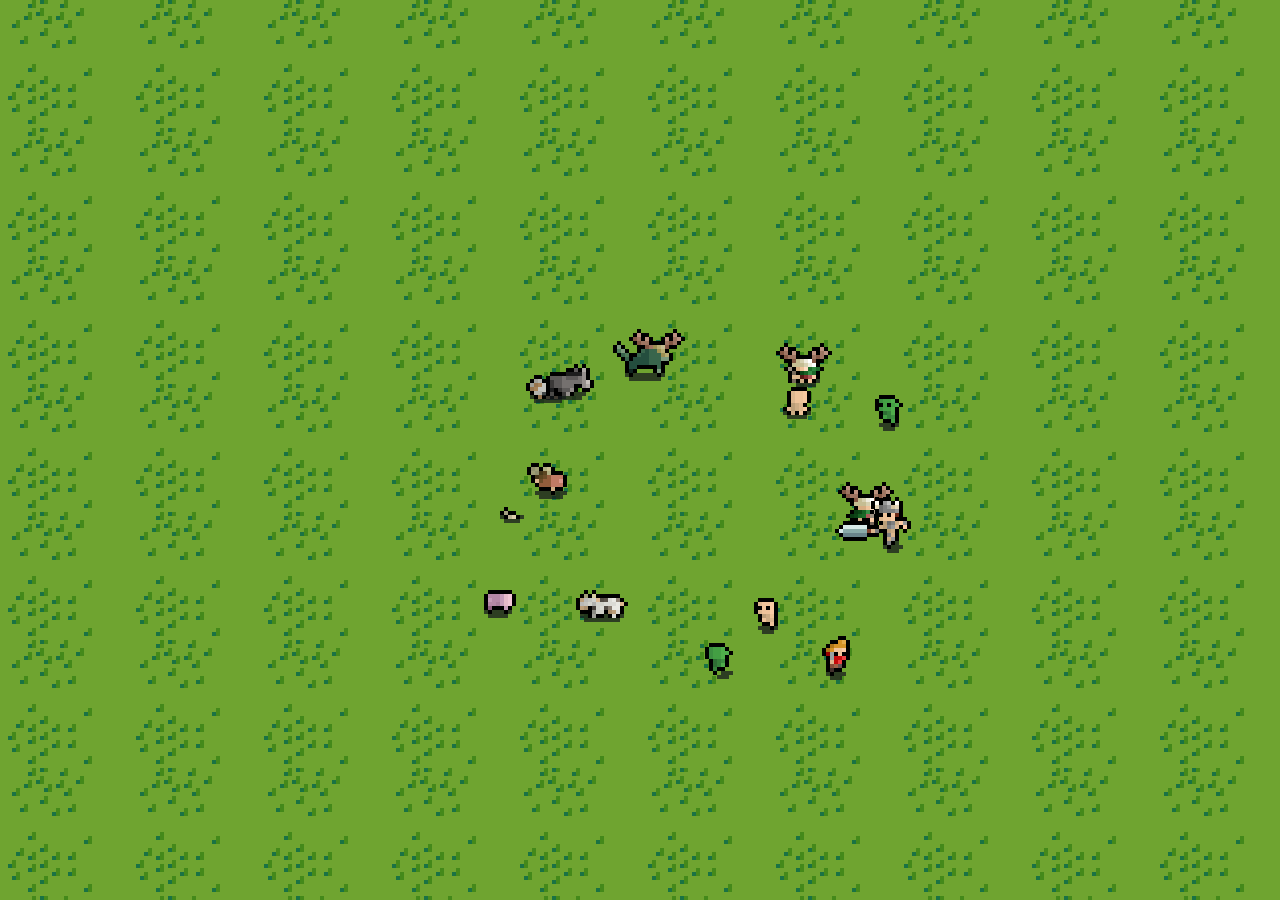
==== easter-egg/index.html @ 28fd2b43 "Add 10 more animated characters to easter egg Adds farm animals (cow, pig, rabbit, goat, sheep, donk" ====
<!DOCTYPE html>
<html lang="en">
<head>
  <meta charset="UTF-8">
  <title>???</title>
  <style>
    * { margin: 0; padding: 0; box-sizing: border-box; }
    html, body { width: 100%; height: 100%; overflow: hidden; }
    body {
      background-color: #6fa430;
      background-image: url('grass_tile.png');
      background-repeat: repeat;
      background-size: 128px 128px;
    }
    canvas {
      position: fixed;
      top: 0; left: 0;
      width: 100%; height: 100%;
    }
  </style>
</head>
<body>
<canvas id="canvas"></canvas>
<script>
const FRAME_SIZE = 32;
const SCALE = 4;
const DISPLAY = FRAME_SIZE * SCALE;
const FRAMES = 4;
const FRAME_MS = 200;
const SPEED = 1.2;

const DIR = { DOWN: 0, UP: 1, LEFT: 2, RIGHT: 3 };

const characterDefs = [
  { name: 'druid',     walk: 'druid_walk.png',     shadow: 'druid_shadow.png' },
  { name: 'barbarian', walk: 'barbarian_walk.png',  shadow: 'barbarian_shadow.png' },
  { name: 'rogue',     walk: 'rogue_walk.png',      shadow: 'rogue_shadow.png' },
  { name: 'human',     walk: 'human_walk.png',      shadow: 'human_shadow.png' },
  { name: 'orc',       walk: 'orc_walk.png',        shadow: 'orc_shadow.png' },
  { name: 'cow',       walk: 'cow_walk.png',        shadow: 'cow_shadow.png' },
  { name: 'pig',       walk: 'pig_walk.png',        shadow: 'pig_shadow.png' },
  { name: 'rabbit',    walk: 'rabbit_walk.png',     shadow: 'rabbit_shadow.png' },
  { name: 'goat',      walk: 'goat_walk.png',       shadow: 'goat_shadow.png' },
  { name: 'sheep',     walk: 'sheep_walk.png',      shadow: 'sheep_shadow.png' },
  { name: 'donkey',    walk: 'donkey_walk.png',     shadow: 'donkey_shadow.png' },
  { name: 'hound',     walk: 'hound_walk.png',      shadow: 'hound_shadow.png' },
  { name: 'druid2',    walk: 'druid_walk.png',      shadow: 'druid_shadow.png' },
  { name: 'human2',    walk: 'human_walk.png',      shadow: 'human_shadow.png' },
  { name: 'orc2',      walk: 'orc_walk.png',        shadow: 'orc_shadow.png' },
];

function loadImage(src) {
  return new Promise((resolve, reject) => {
    const img = new Image();
    img.onload = () => resolve(img);
    img.onerror = () => reject(new Error(`Failed: ${src}`));
    img.src = src;
  });
}

function randomDir() {
  return [DIR.DOWN, DIR.UP, DIR.LEFT, DIR.RIGHT][Math.floor(Math.random() * 4)];
}

function velocityFromDir(dir) {
  switch (dir) {
    case DIR.DOWN:  return { vx: 0,      vy: SPEED  };
    case DIR.UP:    return { vx: 0,      vy: -SPEED };
    case DIR.LEFT:  return { vx: -SPEED, vy: 0      };
    case DIR.RIGHT: return { vx: SPEED,  vy: 0      };
  }
}

async function main() {
  const canvas = document.getElementById('canvas');
  const ctx = canvas.getContext('2d');
  ctx.imageSmoothingEnabled = false;

  function resize() {
    canvas.width = window.innerWidth;
    canvas.height = window.innerHeight;
    ctx.imageSmoothingEnabled = false;
  }
  resize();
  window.addEventListener('resize', resize);

  const characters = await Promise.all(characterDefs.map(async (def, i) => {
    const [walkImg, shadowImg] = await Promise.all([
      loadImage(def.walk),
      loadImage(def.shadow),
    ]);
    const angle = (i / characterDefs.length) * Math.PI * 2;
    const cx = canvas.width  / 2 + Math.cos(angle) * 200;
    const cy = canvas.height / 2 + Math.sin(angle) * 150;
    const dir = randomDir();
    const { vx, vy } = velocityFromDir(dir);
    return {
      walkImg, shadowImg,
      x: cx, y: cy,
      dir, vx, vy,
      frame: Math.floor(Math.random() * FRAMES),
      frameTimer: 0,
      dirTimer: 0,
      dirInterval: 2000 + Math.random() * 3000,
    };
  }));

  let lastTime = null;

  function loop(ts) {
    if (!lastTime) lastTime = ts;
    const dt = Math.min(ts - lastTime, 50);
    lastTime = ts;

    ctx.clearRect(0, 0, canvas.width, canvas.height);

    for (const char of characters) {
      char.frameTimer += dt;
      if (char.frameTimer >= FRAME_MS) {
        char.frameTimer -= FRAME_MS;
        char.frame = (char.frame + 1) % FRAMES;
      }

      char.dirTimer += dt;
      if (char.dirTimer >= char.dirInterval) {
        char.dirTimer = 0;
        char.dirInterval = 2000 + Math.random() * 3000;
        char.dir = randomDir();
        const v = velocityFromDir(char.dir);
        char.vx = v.vx; char.vy = v.vy;
      }

      char.x += char.vx;
      char.y += char.vy;

      const maxX = canvas.width  - DISPLAY;
      const maxY = canvas.height - DISPLAY;

      if (char.x < 0)    { char.x = 0;    char.dir = DIR.RIGHT; char.vx =  SPEED; char.vy = 0; char.dirTimer = 0; }
      if (char.x > maxX) { char.x = maxX; char.dir = DIR.LEFT;  char.vx = -SPEED; char.vy = 0; char.dirTimer = 0; }
      if (char.y < 0)    { char.y = 0;    char.dir = DIR.DOWN;  char.vx = 0; char.vy =  SPEED; char.dirTimer = 0; }
      if (char.y > maxY) { char.y = maxY; char.dir = DIR.UP;    char.vx = 0; char.vy = -SPEED; char.dirTimer = 0; }

      const sx = char.frame * FRAME_SIZE;
      const sy = char.dir   * FRAME_SIZE;
      const dx = Math.round(char.x);
      const dy = Math.round(char.y);

      ctx.drawImage(char.shadowImg, sx, sy, FRAME_SIZE, FRAME_SIZE, dx, dy, DISPLAY, DISPLAY);
      ctx.drawImage(char.walkImg,   sx, sy, FRAME_SIZE, FRAME_SIZE, dx, dy, DISPLAY, DISPLAY);
    }

    requestAnimationFrame(loop);
  }

  requestAnimationFrame(loop);
}

main().catch(console.error);
</script>
</body>
</html>
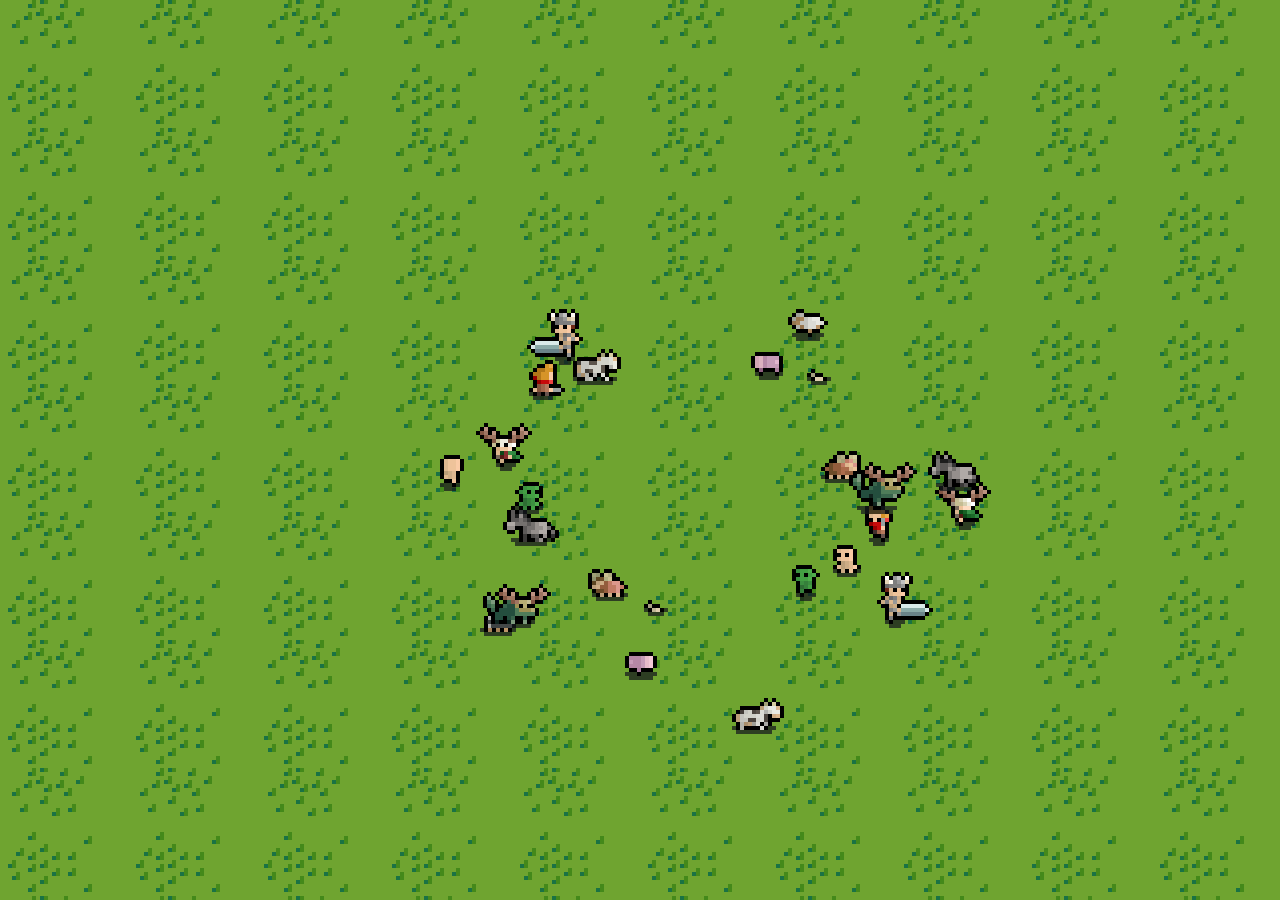
==== commit 6b014e72: "Add 10 more character instances to easter egg (25 total) Co-Authored-By: Claude Sonnet 4.6 <noreply@" ====
--- a/easter-egg/index.html
+++ b/easter-egg/index.html
@@ -44,9 +44,18 @@
   { name: 'sheep',     walk: 'sheep_walk.png',      shadow: 'sheep_shadow.png' },
   { name: 'donkey',    walk: 'donkey_walk.png',     shadow: 'donkey_shadow.png' },
   { name: 'hound',     walk: 'hound_walk.png',      shadow: 'hound_shadow.png' },
-  { name: 'druid2',    walk: 'druid_walk.png',      shadow: 'druid_shadow.png' },
+  { name: 'druid2',     walk: 'druid_walk.png',      shadow: 'druid_shadow.png' },
   { name: 'human2',    walk: 'human_walk.png',      shadow: 'human_shadow.png' },
   { name: 'orc2',      walk: 'orc_walk.png',        shadow: 'orc_shadow.png' },
+  { name: 'barbarian2', walk: 'barbarian_walk.png', shadow: 'barbarian_shadow.png' },
+  { name: 'rogue2',    walk: 'rogue_walk.png',      shadow: 'rogue_shadow.png' },
+  { name: 'cow2',      walk: 'cow_walk.png',        shadow: 'cow_shadow.png' },
+  { name: 'pig2',      walk: 'pig_walk.png',        shadow: 'pig_shadow.png' },
+  { name: 'rabbit2',   walk: 'rabbit_walk.png',     shadow: 'rabbit_shadow.png' },
+  { name: 'sheep2',    walk: 'sheep_walk.png',      shadow: 'sheep_shadow.png' },
+  { name: 'goat2',     walk: 'goat_walk.png',       shadow: 'goat_shadow.png' },
+  { name: 'hound2',    walk: 'hound_walk.png',      shadow: 'hound_shadow.png' },
+  { name: 'donkey2',   walk: 'donkey_walk.png',     shadow: 'donkey_shadow.png' },
 ];
 
 function loadImage(src) {
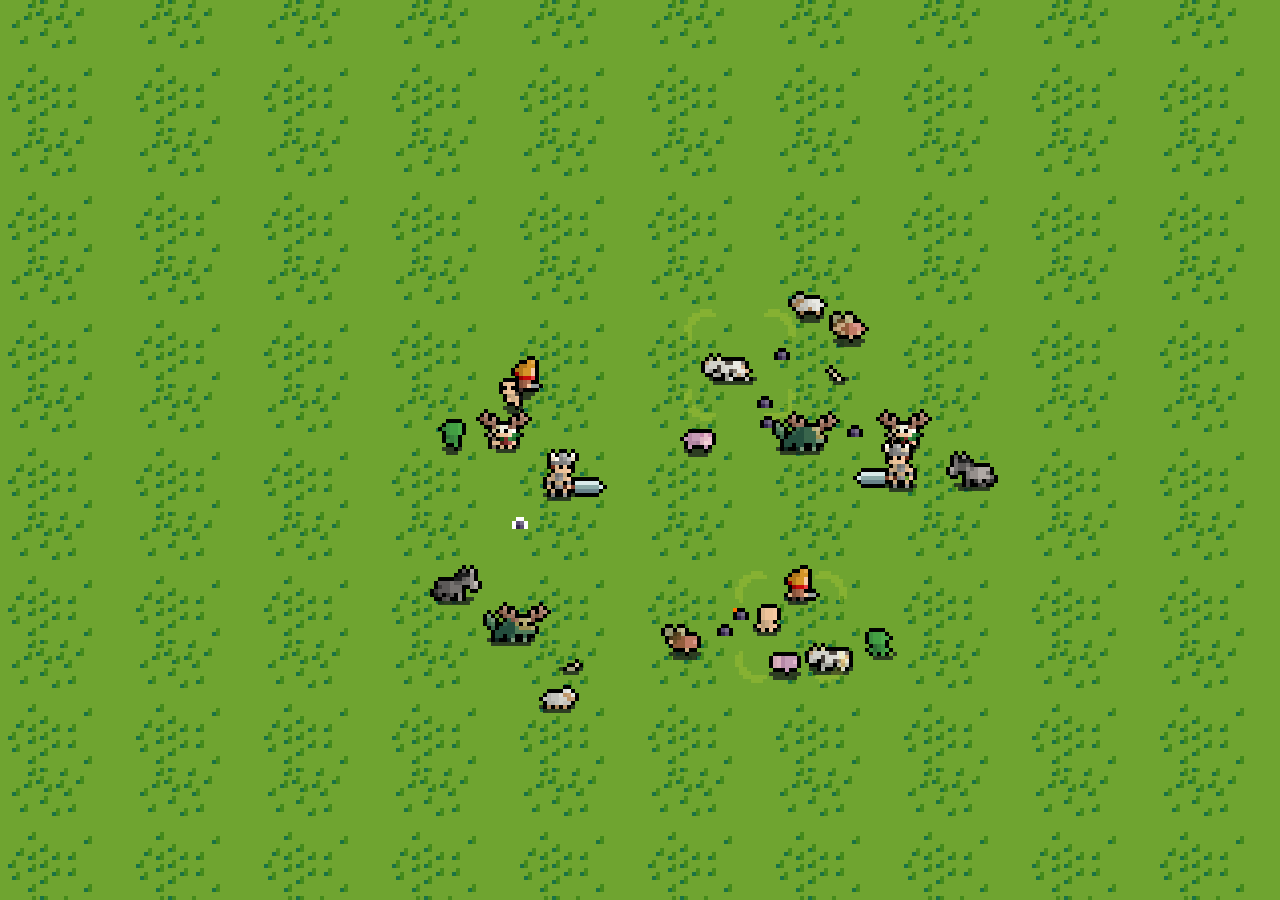
==== commit 1fb94212: "Add explosion animation on sprite collision Sprites now trigger a bomb explosion (Rogue TrueHeroes s" ====
--- a/easter-egg/index.html
+++ b/easter-egg/index.html
@@ -28,6 +28,9 @@
 const FRAMES = 4;
 const FRAME_MS = 200;
 const SPEED = 1.2;
+
+const EXPLOSION_FRAMES = 11;
+const EXPLOSION_MS = 80;
 
 const DIR = { DOWN: 0, UP: 1, LEFT: 2, RIGHT: 3 };
 
@@ -85,6 +88,11 @@
   const ctx = canvas.getContext('2d');
   ctx.imageSmoothingEnabled = false;
 
+  const explosionImg = await loadImage('explosion.png');
+  const explosions = [];
+  // track colliding pairs to avoid re-triggering until they separate
+  const collidingPairs = new Set();
+
   function resize() {
     canvas.width = window.innerWidth;
     canvas.height = window.innerHeight;
@@ -123,6 +131,37 @@
 
     ctx.clearRect(0, 0, canvas.width, canvas.height);
 
+    // collision detection
+    for (let i = 0; i < characters.length; i++) {
+      for (let j = i + 1; j < characters.length; j++) {
+        const a = characters[i], b = characters[j];
+        const key = `${i}-${j}`;
+        const overlap = a.x < b.x + DISPLAY && a.x + DISPLAY > b.x &&
+                        a.y < b.y + DISPLAY && a.y + DISPLAY > b.y;
+        if (overlap && !collidingPairs.has(key)) {
+          collidingPairs.add(key);
+          explosions.push({
+            x: (a.x + b.x) / 2 + DISPLAY / 2 - DISPLAY / 2,
+            y: (a.y + b.y) / 2 + DISPLAY / 2 - DISPLAY / 2,
+            frame: 0,
+            frameTimer: 0,
+          });
+        } else if (!overlap) {
+          collidingPairs.delete(key);
+        }
+      }
+    }
+
+    // update explosions
+    for (let i = explosions.length - 1; i >= 0; i--) {
+      explosions[i].frameTimer += dt;
+      if (explosions[i].frameTimer >= EXPLOSION_MS) {
+        explosions[i].frameTimer -= EXPLOSION_MS;
+        explosions[i].frame++;
+      }
+      if (explosions[i].frame >= EXPLOSION_FRAMES) explosions.splice(i, 1);
+    }
+
     for (const char of characters) {
       char.frameTimer += dt;
       if (char.frameTimer >= FRAME_MS) {
@@ -159,6 +198,15 @@
       ctx.drawImage(char.walkImg,   sx, sy, FRAME_SIZE, FRAME_SIZE, dx, dy, DISPLAY, DISPLAY);
     }
 
+    // draw explosions on top
+    for (const exp of explosions) {
+      ctx.drawImage(
+        explosionImg,
+        exp.frame * FRAME_SIZE, 0, FRAME_SIZE, FRAME_SIZE,
+        Math.round(exp.x), Math.round(exp.y), DISPLAY, DISPLAY
+      );
+    }
+
     requestAnimationFrame(loop);
   }
 
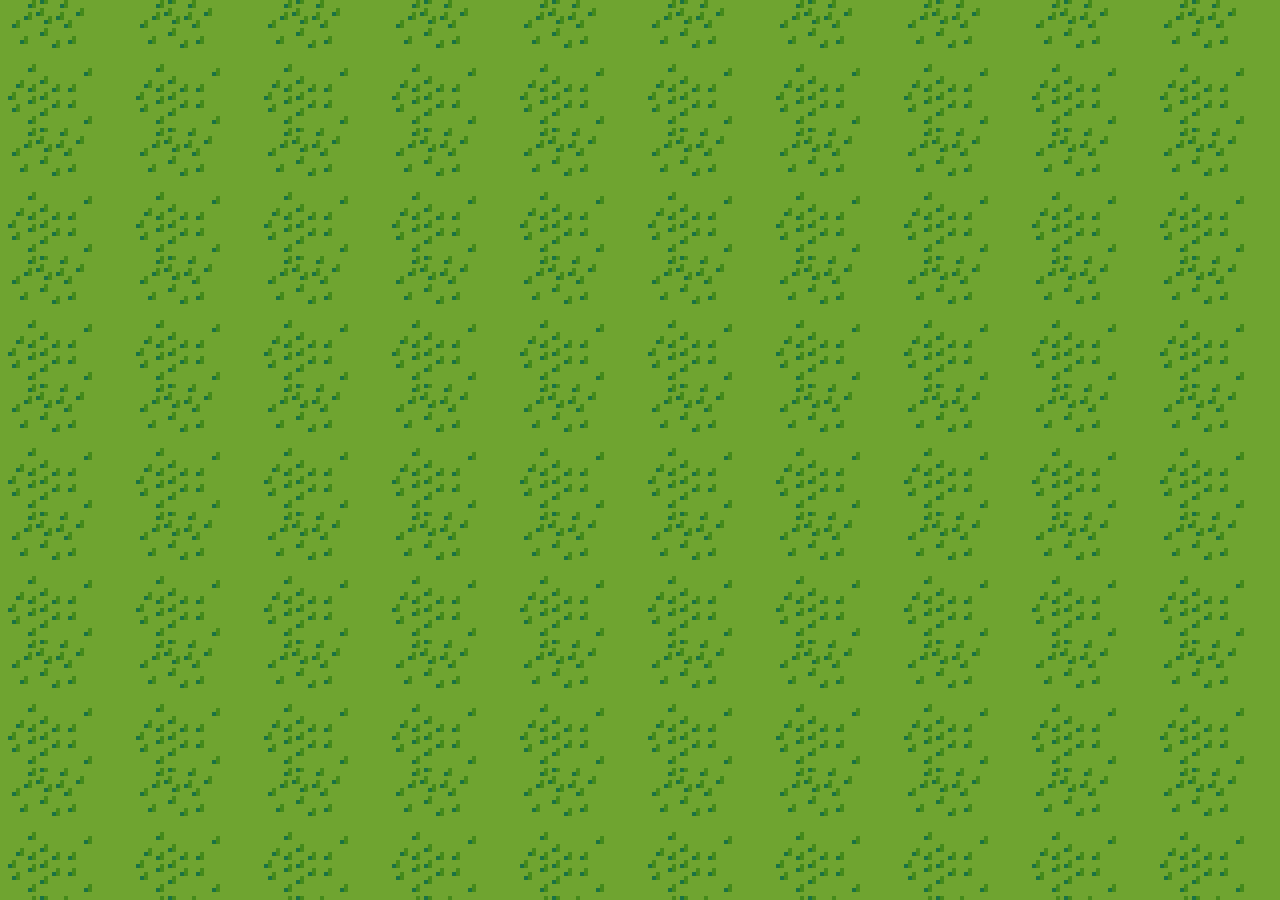
==== commit 907661c6: "Remove sprites hit by explosion blast Characters that collide are marked dead and spliced out after " ====
--- a/easter-egg/index.html
+++ b/easter-egg/index.html
@@ -112,6 +112,7 @@
     const dir = randomDir();
     const { vx, vy } = velocityFromDir(dir);
     return {
+      id: i,
       walkImg, shadowImg,
       x: cx, y: cy,
       dir, vx, vy,
@@ -135,21 +136,29 @@
     for (let i = 0; i < characters.length; i++) {
       for (let j = i + 1; j < characters.length; j++) {
         const a = characters[i], b = characters[j];
-        const key = `${i}-${j}`;
+        if (a.dead || b.dead) continue;
+        const key = `${Math.min(a.id, b.id)}-${Math.max(a.id, b.id)}`;
         const overlap = a.x < b.x + DISPLAY && a.x + DISPLAY > b.x &&
                         a.y < b.y + DISPLAY && a.y + DISPLAY > b.y;
         if (overlap && !collidingPairs.has(key)) {
           collidingPairs.add(key);
           explosions.push({
-            x: (a.x + b.x) / 2 + DISPLAY / 2 - DISPLAY / 2,
-            y: (a.y + b.y) / 2 + DISPLAY / 2 - DISPLAY / 2,
+            x: (a.x + b.x) / 2,
+            y: (a.y + b.y) / 2,
             frame: 0,
             frameTimer: 0,
           });
+          a.dead = true;
+          b.dead = true;
         } else if (!overlap) {
           collidingPairs.delete(key);
         }
       }
+    }
+
+    // remove sprites killed by explosions
+    for (let i = characters.length - 1; i >= 0; i--) {
+      if (characters[i].dead) characters.splice(i, 1);
     }
 
     // update explosions
